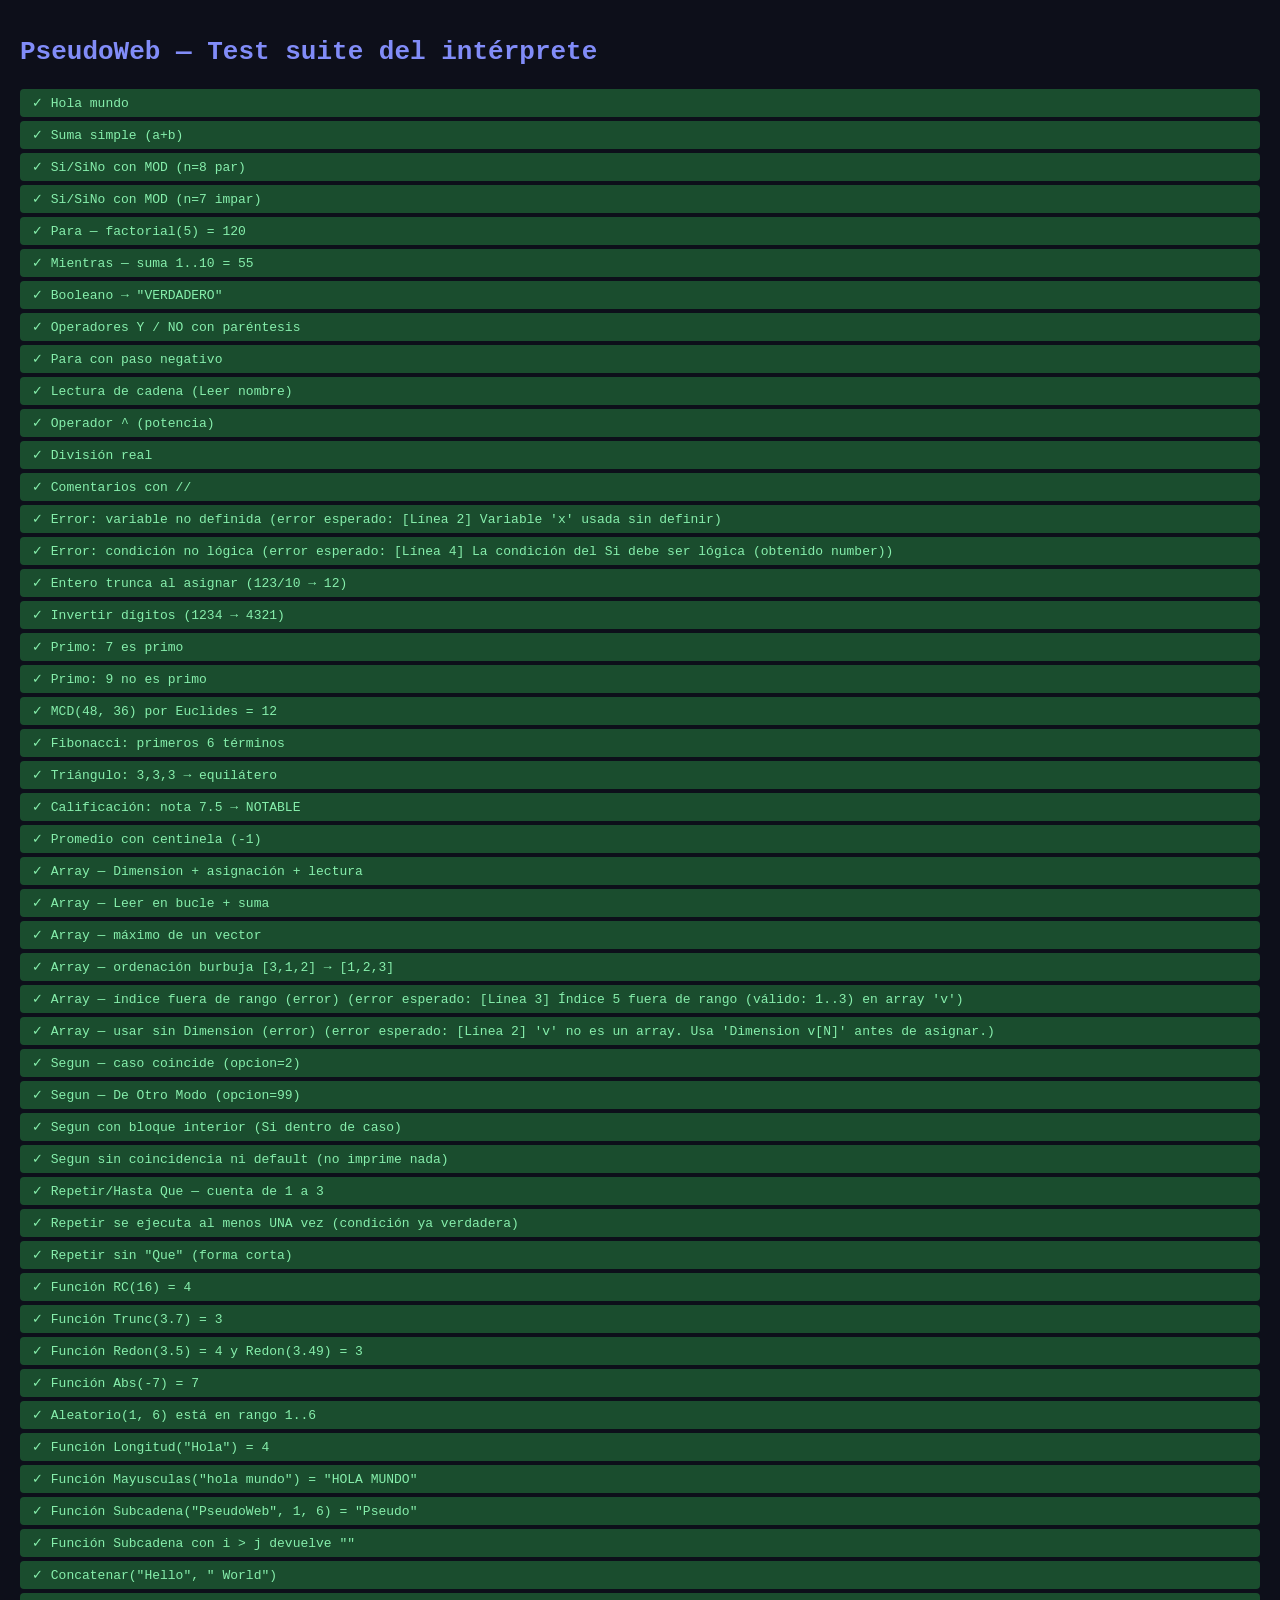
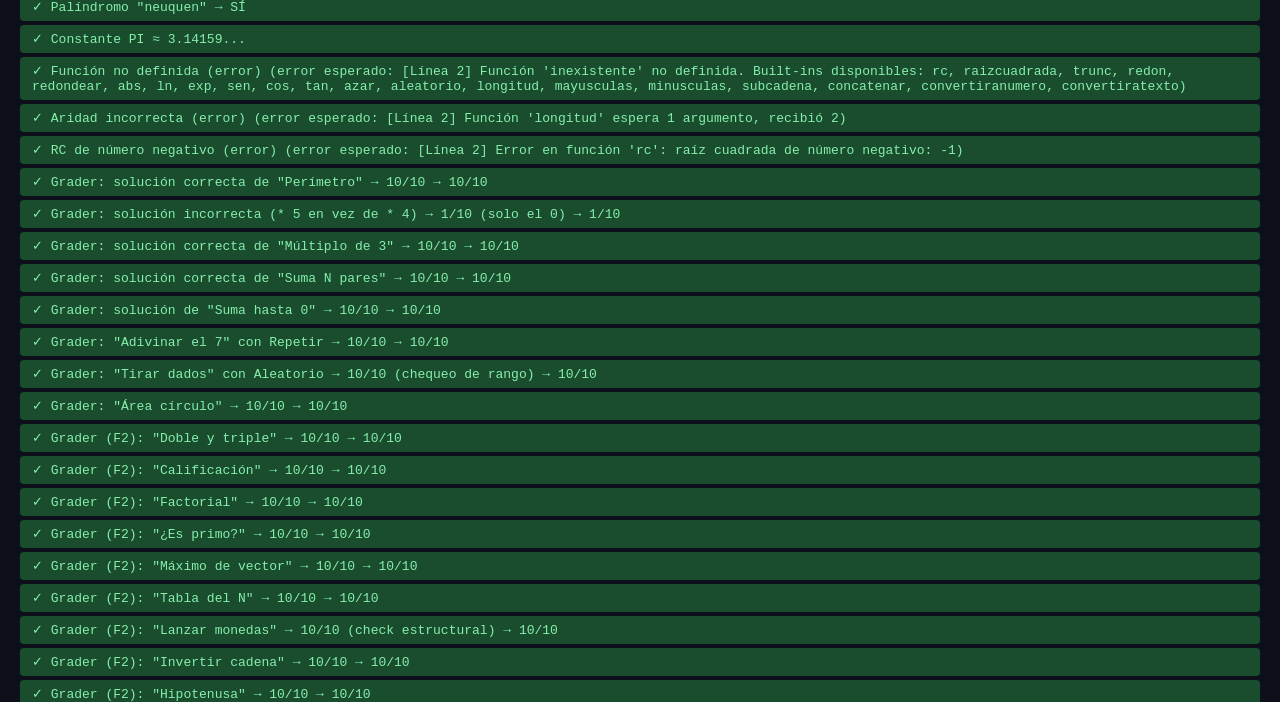
==== test.html @ dabb0f99 "Initial commit — PseudoWeb v0.6 IDE de pseudocódigo en navegador compatible con PSeInt.  Incluye: - " ====
<!DOCTYPE html>
<html lang="es">
<head>
    <meta charset="UTF-8">
    <title>PseudoWeb — Test suite</title>
    <link rel="stylesheet" href="style.css">
    <style>
        body { padding: 20px; font-family: monospace; }
        .test { padding: 6px 12px; margin: 4px 0; border-radius: 4px; }
        .pass { background: #1a4d2e; color: #86efac; }
        .fail { background: #4d1a1a; color: #f87171; }
        .summary { padding: 12px; margin-top: 16px; font-size: 16px; font-weight: bold; border-radius: 6px; }
        .summary.ok { background: #1a4d2e; color: #86efac; }
        .summary.ko { background: #4d1a1a; color: #f87171; }
        pre { background: #11131f; padding: 8px; border-radius: 4px; font-size: 11px; margin: 4px 0; }
    </style>
</head>
<body>
    <h1 style="color: var(--accent);">PseudoWeb — Test suite del intérprete</h1>
    <div id="results"></div>
    <div id="summary"></div>
    <script src="pseint.js"></script>
    <script src="exercises.js"></script>
    <script>
        const TESTS = [
            { name: 'Hola mundo',
              src: `Proceso Hola
                Escribir "Hola, mundo"
              FinProceso`,
              inputs: [], expected: ['Hola, mundo'] },

            { name: 'Suma simple (a+b)',
              src: `Proceso Sum
                Definir a, b, c Como Entero
                a <- 5
                b <- 7
                c <- a + b
                Escribir "Suma: ", c
              FinProceso`,
              inputs: [], expected: ['Suma: 12'] },

            { name: 'Si/SiNo con MOD (n=8 par)',
              src: `Proceso PI
                Definir n Como Entero
                Leer n
                Si n MOD 2 = 0 Entonces
                    Escribir n, " par"
                SiNo
                    Escribir n, " impar"
                FinSi
              FinProceso`,
              inputs: ['8'], expected: ['8 par'] },

            { name: 'Si/SiNo con MOD (n=7 impar)',
              src: `Proceso PI
                Definir n Como Entero
                Leer n
                Si n MOD 2 = 0 Entonces
                    Escribir n, " par"
                SiNo
                    Escribir n, " impar"
                FinSi
              FinProceso`,
              inputs: ['7'], expected: ['7 impar'] },

            { name: 'Para — factorial(5) = 120',
              src: `Proceso Fact
                Definir n, i, f Como Entero
                n <- 5
                f <- 1
                Para i <- 1 Hasta n Hacer
                    f <- f * i
                FinPara
                Escribir f
              FinProceso`,
              inputs: [], expected: ['120'] },

            { name: 'Mientras — suma 1..10 = 55',
              src: `Proceso S
                Definir i, s Como Entero
                i <- 1
                s <- 0
                Mientras i <= 10 Hacer
                    s <- s + i
                    i <- i + 1
                FinMientras
                Escribir s
              FinProceso`,
              inputs: [], expected: ['55'] },

            { name: 'Booleano → "VERDADERO"',
              src: `Proceso C
                Definir x Como Logico
                x <- Verdadero
                Escribir "valor=", x
              FinProceso`,
              inputs: [], expected: ['valor=VERDADERO'] },

            { name: 'Operadores Y / NO con paréntesis',
              src: `Proceso L
                Definir a, b Como Entero
                a <- 5
                b <- 10
                Si a > 0 Y b > 0 Entonces
                    Escribir "ambos positivos"
                FinSi
                Si NO (a > b) Entonces
                    Escribir "a no mayor que b"
                FinSi
              FinProceso`,
              inputs: [], expected: ['ambos positivos', 'a no mayor que b'] },

            { name: 'Para con paso negativo',
              src: `Proceso P
                Definir i Como Entero
                Para i <- 5 Hasta 1 Con Paso -1 Hacer
                    Escribir i
                FinPara
              FinProceso`,
              inputs: [], expected: ['5','4','3','2','1'] },

            { name: 'Lectura de cadena (Leer nombre)',
              src: `Proceso Hola
                Definir nombre Como Cadena
                Leer nombre
                Escribir "Hola ", nombre
              FinProceso`,
              inputs: ['Pedro'], expected: ['Hola Pedro'] },

            { name: 'Operador ^ (potencia)',
              src: `Proceso Pot
                Definir x Como Real
                x <- 2 ^ 10
                Escribir x
              FinProceso`,
              inputs: [], expected: ['1024'] },

            { name: 'División real',
              src: `Proceso Div
                Definir x Como Real
                x <- 7 / 2
                Escribir x
              FinProceso`,
              inputs: [], expected: ['3.5'] },

            { name: 'Comentarios con //',
              src: `Proceso C
                // esto es un comentario
                Escribir "ok" // tras instrucción también
                // final
              FinProceso`,
              inputs: [], expected: ['ok'] },

            { name: 'Error: variable no definida',
              src: `Proceso E
                Escribir x
              FinProceso`,
              inputs: [], expectsError: /'x'/ },

            { name: 'Error: condición no lógica',
              src: `Proceso E
                Definir n Como Entero
                n <- 5
                Si n Entonces
                    Escribir "x"
                FinSi
              FinProceso`,
              inputs: [], expectsError: /lógica/ },

            { name: 'Entero trunca al asignar (123/10 → 12)',
              src: `Proceso T
                Definir n Como Entero
                n <- 123 / 10
                Escribir n
              FinProceso`,
              inputs: [], expected: ['12'] },

            { name: 'Invertir dígitos (1234 → 4321)',
              src: `Proceso Inv
                Definir n, inv, d Como Entero
                n <- 1234
                inv <- 0
                Mientras n > 0 Hacer
                    d <- n MOD 10
                    inv <- inv * 10 + d
                    n <- n / 10
                FinMientras
                Escribir inv
              FinProceso`,
              inputs: [], expected: ['4321'] },

            { name: 'Primo: 7 es primo',
              src: `Proceso P
                Definir n, i Como Entero
                Definir es Como Logico
                n <- 7
                es <- Verdadero
                i <- 2
                Mientras i * i <= n Y es Hacer
                    Si n MOD i = 0 Entonces
                        es <- Falso
                    FinSi
                    i <- i + 1
                FinMientras
                Si es Entonces
                    Escribir "primo"
                SiNo
                    Escribir "no primo"
                FinSi
              FinProceso`,
              inputs: [], expected: ['primo'] },

            { name: 'Primo: 9 no es primo',
              src: `Proceso P
                Definir n, i Como Entero
                Definir es Como Logico
                n <- 9
                es <- Verdadero
                i <- 2
                Mientras i * i <= n Y es Hacer
                    Si n MOD i = 0 Entonces
                        es <- Falso
                    FinSi
                    i <- i + 1
                FinMientras
                Si es Entonces
                    Escribir "primo"
                SiNo
                    Escribir "no primo"
                FinSi
              FinProceso`,
              inputs: [], expected: ['no primo'] },

            { name: 'MCD(48, 36) por Euclides = 12',
              src: `Proceso M
                Definir a, b, r Como Entero
                a <- 48
                b <- 36
                Mientras b <> 0 Hacer
                    r <- a MOD b
                    a <- b
                    b <- r
                FinMientras
                Escribir a
              FinProceso`,
              inputs: [], expected: ['12'] },

            { name: 'Fibonacci: primeros 6 términos',
              src: `Proceso F
                Definir n, i, a, b, sig Como Entero
                n <- 6
                a <- 0
                b <- 1
                Para i <- 1 Hasta n Hacer
                    Escribir a
                    sig <- a + b
                    a <- b
                    b <- sig
                FinPara
              FinProceso`,
              inputs: [], expected: ['0','1','1','2','3','5'] },

            { name: 'Triángulo: 3,3,3 → equilátero',
              src: `Proceso T
                Definir a, b, c Como Real
                a <- 3
                b <- 3
                c <- 3
                Si a = b Y b = c Entonces
                    Escribir "equilatero"
                SiNo
                    Si a = b O b = c O a = c Entonces
                        Escribir "isosceles"
                    SiNo
                        Escribir "escaleno"
                    FinSi
                FinSi
              FinProceso`,
              inputs: [], expected: ['equilatero'] },

            { name: 'Calificación: nota 7.5 → NOTABLE',
              src: `Proceso C
                Definir nota Como Real
                nota <- 7.5
                Si nota < 5 Entonces
                    Escribir "INSUFICIENTE"
                SiNo
                    Si nota < 6 Entonces
                        Escribir "SUFICIENTE"
                    SiNo
                        Si nota < 7 Entonces
                            Escribir "BIEN"
                        SiNo
                            Si nota < 9 Entonces
                                Escribir "NOTABLE"
                            SiNo
                                Escribir "SOBRESALIENTE"
                            FinSi
                        FinSi
                    FinSi
                FinSi
              FinProceso`,
              inputs: [], expected: ['NOTABLE'] },

            { name: 'Promedio con centinela (-1)',
              src: `Proceso P
                Definir n, suma, prom Como Real
                Definir cont Como Entero
                suma <- 0
                cont <- 0
                Leer n
                Mientras n <> -1 Hacer
                    suma <- suma + n
                    cont <- cont + 1
                    Leer n
                FinMientras
                prom <- suma / cont
                Escribir prom
              FinProceso`,
              inputs: ['10', '20', '30', '-1'], expected: ['20'] },

            { name: 'Array — Dimension + asignación + lectura',
              src: `Proceso A
                Dimension v[5]
                v[1] <- 10
                v[2] <- 20
                v[3] <- 30
                Escribir v[1] + v[2] + v[3]
              FinProceso`,
              inputs: [], expected: ['60'] },

            { name: 'Array — Leer en bucle + suma',
              src: `Proceso A
                Definir i, suma Como Entero
                Dimension v[3]
                Para i <- 1 Hasta 3 Hacer
                    Leer v[i]
                FinPara
                suma <- 0
                Para i <- 1 Hasta 3 Hacer
                    suma <- suma + v[i]
                FinPara
                Escribir suma
              FinProceso`,
              inputs: ['5', '10', '15'], expected: ['30'] },

            { name: 'Array — máximo de un vector',
              src: `Proceso M
                Definir i, max Como Entero
                Dimension v[4]
                v[1] <- 3
                v[2] <- 9
                v[3] <- 1
                v[4] <- 7
                max <- v[1]
                Para i <- 2 Hasta 4 Hacer
                    Si v[i] > max Entonces
                        max <- v[i]
                    FinSi
                FinPara
                Escribir max
              FinProceso`,
              inputs: [], expected: ['9'] },

            { name: 'Array — ordenación burbuja [3,1,2] → [1,2,3]',
              src: `Proceso B
                Definir i, j, temp, n Como Entero
                Dimension v[3]
                v[1] <- 3
                v[2] <- 1
                v[3] <- 2
                n <- 3
                Para i <- 1 Hasta n - 1 Hacer
                    Para j <- 1 Hasta n - i Hacer
                        Si v[j] > v[j + 1] Entonces
                            temp <- v[j]
                            v[j] <- v[j + 1]
                            v[j + 1] <- temp
                        FinSi
                    FinPara
                FinPara
                Escribir v[1], ",", v[2], ",", v[3]
              FinProceso`,
              inputs: [], expected: ['1,2,3'] },

            { name: 'Array — índice fuera de rango (error)',
              src: `Proceso E
                Dimension v[3]
                v[5] <- 10
              FinProceso`,
              inputs: [], expectsError: /fuera de rango/ },

            { name: 'Array — usar sin Dimension (error)',
              src: `Proceso E
                v[1] <- 10
              FinProceso`,
              inputs: [], expectsError: /no es un array/ },

            { name: 'Segun — caso coincide (opcion=2)',
              src: `Proceso S
                Definir opcion Como Entero
                opcion <- 2
                Segun opcion Hacer
                    1:
                        Escribir "uno"
                    2:
                        Escribir "dos"
                    3:
                        Escribir "tres"
                    De Otro Modo:
                        Escribir "otro"
                FinSegun
              FinProceso`,
              inputs: [], expected: ['dos'] },

            { name: 'Segun — De Otro Modo (opcion=99)',
              src: `Proceso S
                Definir x Como Entero
                x <- 99
                Segun x Hacer
                    1:
                        Escribir "uno"
                    2:
                        Escribir "dos"
                    De Otro Modo:
                        Escribir "ninguno"
                FinSegun
              FinProceso`,
              inputs: [], expected: ['ninguno'] },

            { name: 'Segun con bloque interior (Si dentro de caso)',
              src: `Proceso S
                Definir opcion, a, b Como Entero
                Definir r Como Real
                opcion <- 4
                a <- 10
                b <- 0
                Segun opcion Hacer
                    1: Escribir a + b
                    4:
                        Si b <> 0 Entonces
                            r <- a / b
                            Escribir r
                        SiNo
                            Escribir "div0"
                        FinSi
                FinSegun
              FinProceso`,
              inputs: [], expected: ['div0'] },

            { name: 'Segun sin coincidencia ni default (no imprime nada)',
              src: `Proceso S
                Definir x Como Entero
                x <- 5
                Escribir "antes"
                Segun x Hacer
                    1: Escribir "uno"
                    2: Escribir "dos"
                FinSegun
                Escribir "despues"
              FinProceso`,
              inputs: [], expected: ['antes', 'despues'] },

            { name: 'Repetir/Hasta Que — cuenta de 1 a 3',
              src: `Proceso R
                Definir i Como Entero
                i <- 1
                Repetir
                    Escribir i
                    i <- i + 1
                Hasta Que i > 3
              FinProceso`,
              inputs: [], expected: ['1', '2', '3'] },

            { name: 'Repetir se ejecuta al menos UNA vez (condición ya verdadera)',
              src: `Proceso R
                Definir x Como Entero
                x <- 10
                Repetir
                    Escribir "una vez"
                    x <- x + 1
                Hasta Que x > 5
              FinProceso`,
              inputs: [], expected: ['una vez'] },

            { name: 'Repetir sin "Que" (forma corta)',
              src: `Proceso R
                Definir i Como Entero
                i <- 1
                Repetir
                    Escribir i
                    i <- i + 1
                Hasta i > 2
              FinProceso`,
              inputs: [], expected: ['1', '2'] },

            { name: 'Función RC(16) = 4',
              src: `Proceso F
                Escribir RC(16)
              FinProceso`,
              inputs: [], expected: ['4'] },

            { name: 'Función Trunc(3.7) = 3',
              src: `Proceso F
                Escribir Trunc(3.7)
              FinProceso`,
              inputs: [], expected: ['3'] },

            { name: 'Función Redon(3.5) = 4 y Redon(3.49) = 3',
              src: `Proceso F
                Escribir Redon(3.5), "/", Redon(3.49)
              FinProceso`,
              inputs: [], expected: ['4/3'] },

            { name: 'Función Abs(-7) = 7',
              src: `Proceso F
                Escribir Abs(-7), " ", Abs(7)
              FinProceso`,
              inputs: [], expected: ['7 7'] },

            { name: 'Aleatorio(1, 6) está en rango 1..6',
              src: `Proceso F
                Definir x, i Como Entero
                Definir ok Como Logico
                ok <- Verdadero
                Para i <- 1 Hasta 100 Hacer
                    x <- Aleatorio(1, 6)
                    Si x < 1 O x > 6 Entonces
                        ok <- Falso
                    FinSi
                FinPara
                Si ok Entonces
                    Escribir "ok"
                SiNo
                    Escribir "fuera"
                FinSi
              FinProceso`,
              inputs: [], expected: ['ok'] },

            { name: 'Función Longitud("Hola") = 4',
              src: `Proceso F
                Escribir Longitud("Hola")
              FinProceso`,
              inputs: [], expected: ['4'] },

            { name: 'Función Mayusculas("hola mundo") = "HOLA MUNDO"',
              src: `Proceso F
                Escribir Mayusculas("hola mundo")
              FinProceso`,
              inputs: [], expected: ['HOLA MUNDO'] },

            { name: 'Función Subcadena("PseudoWeb", 1, 6) = "Pseudo"',
              src: `Proceso F
                Escribir Subcadena("PseudoWeb", 1, 6)
              FinProceso`,
              inputs: [], expected: ['Pseudo'] },

            { name: 'Función Subcadena con i > j devuelve ""',
              src: `Proceso F
                Escribir "[", Subcadena("abc", 3, 1), "]"
              FinProceso`,
              inputs: [], expected: ['[]'] },

            { name: 'Concatenar("Hello", " World")',
              src: `Proceso F
                Escribir Concatenar("Hello", " World")
              FinProceso`,
              inputs: [], expected: ['Hello World'] },

            { name: 'Palíndromo "neuquen" → SÍ',
              src: `Proceso P
                Definir s Como Cadena
                Definir i, n Como Entero
                Definir esP Como Logico
                s <- "neuquen"
                n <- Longitud(s)
                esP <- Verdadero
                Para i <- 1 Hasta n / 2 Hacer
                    Si Subcadena(s, i, i) <> Subcadena(s, n - i + 1, n - i + 1) Entonces
                        esP <- Falso
                    FinSi
                FinPara
                Si esP Entonces
                    Escribir "si"
                SiNo
                    Escribir "no"
                FinSi
              FinProceso`,
              inputs: [], expected: ['si'] },

            { name: 'Constante PI ≈ 3.14159...',
              src: `Proceso F
                Definir x Como Real
                x <- Redon(PI * 100)
                Escribir x
              FinProceso`,
              inputs: [], expected: ['314'] },

            { name: 'Función no definida (error)',
              src: `Proceso F
                Escribir Inexistente(5)
              FinProceso`,
              inputs: [], expectsError: /no definida/ },

            { name: 'Aridad incorrecta (error)',
              src: `Proceso F
                Escribir Longitud("a", "b")
              FinProceso`,
              inputs: [], expectsError: /argumento/ },

            { name: 'RC de número negativo (error)',
              src: `Proceso F
                Escribir RC(-1)
              FinProceso`,
              inputs: [], expectsError: /negativo/ },

            // ── Tests del grader de ejercicios ──────────────────────────────
            { name: 'Grader: solución correcta de "Perímetro" → 10/10',
              isGraderTest: true,
              exerciseId: 'perimetro_cuadrado',
              src: `Proceso Perimetro
                Definir lado, p Como Real
                Leer lado
                p <- 4 * lado
                Escribir "Perímetro: ", p
              FinProceso`,
              expectedScore: 10 },

            { name: 'Grader: solución incorrecta (* 5 en vez de * 4) → 1/10 (solo el 0)',
              isGraderTest: true,
              exerciseId: 'perimetro_cuadrado',
              src: `Proceso Perimetro
                Definir lado, p Como Real
                Leer lado
                p <- 5 * lado
                Escribir "Perímetro: ", p
              FinProceso`,
              expectedScore: 1 },

            { name: 'Grader: solución correcta de "Múltiplo de 3" → 10/10',
              isGraderTest: true,
              exerciseId: 'multiplo_3',
              src: `Proceso M
                Definir n Como Entero
                Leer n
                Si n MOD 3 = 0 Entonces
                    Escribir "SI"
                SiNo
                    Escribir "NO"
                FinSi
              FinProceso`,
              expectedScore: 10 },

            { name: 'Grader: solución correcta de "Suma N pares" → 10/10',
              isGraderTest: true,
              exerciseId: 'suma_n_pares',
              src: `Proceso S
                Definir n, i, suma Como Entero
                Leer n
                suma <- 0
                Para i <- 1 Hasta n Hacer
                    suma <- suma + 2 * i
                FinPara
                Escribir "Suma: ", suma
              FinProceso`,
              expectedScore: 10 },

            { name: 'Grader: solución de "Suma hasta 0" → 10/10',
              isGraderTest: true,
              exerciseId: 'sumar_hasta_cero',
              src: `Proceso S
                Definir n, suma Como Real
                suma <- 0
                Leer n
                Mientras n <> 0 Hacer
                    suma <- suma + n
                    Leer n
                FinMientras
                Escribir "Suma: ", suma
              FinProceso`,
              expectedScore: 10 },

            { name: 'Grader: "Adivinar el 7" con Repetir → 10/10',
              isGraderTest: true,
              exerciseId: 'adivinar_7',
              src: `Proceso A
                Definir intento, intentos Como Entero
                intentos <- 0
                Repetir
                    Leer intento
                    intentos <- intentos + 1
                Hasta Que intento = 7
                Escribir "Intentos: ", intentos
              FinProceso`,
              expectedScore: 10 },

            { name: 'Grader: "Tirar dados" con Aleatorio → 10/10 (chequeo de rango)',
              isGraderTest: true,
              exerciseId: 'tirar_dados',
              src: `Proceso T
                Definir n, i, suma Como Entero
                Leer n
                suma <- 0
                Para i <- 1 Hasta n Hacer
                    suma <- suma + Aleatorio(1, 6)
                FinPara
                Escribir "Suma: ", suma
              FinProceso`,
              expectedScore: 10 },

            { name: 'Grader: "Área círculo" → 10/10',
              isGraderTest: true,
              exerciseId: 'area_circulo',
              src: `Proceso A
                Definir r Como Real
                Definir a Como Entero
                Leer r
                a <- Redon(PI * r ^ 2)
                Escribir "Area: ", a
              FinProceso`,
              expectedScore: 10 },

            // ── Fase 2 — un test por nuevo grupo de ejercicios ─────────────
            { name: 'Grader (F2): "Doble y triple" → 10/10',
              isGraderTest: true,
              exerciseId: 'doble_triple',
              src: `Proceso D
                Definir n Como Real
                Leer n
                Escribir "Doble: ", 2*n, ", Triple: ", 3*n
              FinProceso`,
              expectedScore: 10 },

            { name: 'Grader (F2): "Calificación" → 10/10',
              isGraderTest: true,
              exerciseId: 'calificacion',
              src: `Proceso C
                Definir nota Como Real
                Leer nota
                Si nota < 0 O nota > 10 Entonces
                    Escribir "FUERA DE RANGO"
                SiNo
                    Si nota < 5 Entonces
                        Escribir "INSUFICIENTE"
                    SiNo
                        Si nota < 6 Entonces
                            Escribir "SUFICIENTE"
                        SiNo
                            Si nota < 7 Entonces
                                Escribir "BIEN"
                            SiNo
                                Si nota < 9 Entonces
                                    Escribir "NOTABLE"
                                SiNo
                                    Escribir "SOBRESALIENTE"
                                FinSi
                            FinSi
                        FinSi
                    FinSi
                FinSi
              FinProceso`,
              expectedScore: 10 },

            { name: 'Grader (F2): "Factorial" → 10/10',
              isGraderTest: true,
              exerciseId: 'factorial',
              src: `Proceso F
                Definir n, i, f Como Entero
                Leer n
                f <- 1
                Para i <- 1 Hasta n Hacer
                    f <- f * i
                FinPara
                Escribir n, "! = ", f
              FinProceso`,
              expectedScore: 10 },

            { name: 'Grader (F2): "¿Es primo?" → 10/10',
              isGraderTest: true,
              exerciseId: 'es_primo',
              src: `Proceso P
                Definir n, i Como Entero
                Definir esp Como Logico
                Leer n
                esp <- Verdadero
                Para i <- 2 Hasta n - 1 Hacer
                    Si n MOD i = 0 Entonces
                        esp <- Falso
                    FinSi
                FinPara
                Si esp Entonces
                    Escribir "PRIMO"
                SiNo
                    Escribir "NO PRIMO"
                FinSi
              FinProceso`,
              expectedScore: 10 },

            { name: 'Grader (F2): "Máximo de vector" → 10/10',
              isGraderTest: true,
              exerciseId: 'max_vector',
              src: `Proceso M
                Definir n, i, max Como Entero
                Dimension v[100]
                Leer n
                Para i <- 1 Hasta n Hacer
                    Leer v[i]
                FinPara
                max <- v[1]
                Para i <- 2 Hasta n Hacer
                    Si v[i] > max Entonces
                        max <- v[i]
                    FinSi
                FinPara
                Escribir "Maximo: ", max
              FinProceso`,
              expectedScore: 10 },

            { name: 'Grader (F2): "Tabla del N" → 10/10',
              isGraderTest: true,
              exerciseId: 'tabla_n',
              src: `Proceso T
                Definir n, i Como Entero
                Leer n
                Para i <- 1 Hasta 10 Hacer
                    Escribir n, " x ", i, " = ", n * i
                FinPara
              FinProceso`,
              expectedScore: 10 },

            { name: 'Grader (F2): "Lanzar monedas" → 10/10 (check estructural)',
              isGraderTest: true,
              exerciseId: 'lanzar_monedas',
              src: `Proceso L
                Definir n, i, r, caras, cruces Como Entero
                Leer n
                caras <- 0
                cruces <- 0
                Para i <- 1 Hasta n Hacer
                    r <- Aleatorio(0, 1)
                    Si r = 0 Entonces
                        caras <- caras + 1
                    SiNo
                        cruces <- cruces + 1
                    FinSi
                FinPara
                Escribir "Caras: ", caras, ", Cruces: ", cruces
              FinProceso`,
              expectedScore: 10 },

            { name: 'Grader (F2): "Invertir cadena" → 10/10',
              isGraderTest: true,
              exerciseId: 'invertir_cadena',
              src: `Proceso I
                Definir palabra, inv Como Cadena
                Definir i, n Como Entero
                Leer palabra
                n <- Longitud(palabra)
                inv <- ""
                Para i <- n Hasta 1 Con Paso -1 Hacer
                    inv <- Concatenar(inv, Subcadena(palabra, i, i))
                FinPara
                Escribir "Invertida: ", inv
              FinProceso`,
              expectedScore: 10 },

            { name: 'Grader (F2): "Hipotenusa" → 10/10',
              isGraderTest: true,
              exerciseId: 'hipotenusa',
              src: `Proceso H
                Definir a, b Como Real
                Definir h Como Entero
                Leer a
                Leer b
                h <- Redon(RC(a ^ 2 + b ^ 2))
                Escribir "Hipotenusa: ", h
              FinProceso`,
              expectedScore: 10 },
        ];

        function mockIO(inputs) {
            let idx = 0;
            const outputs = [];
            return {
                output: t => outputs.push(t),
                input:  () => Promise.resolve(inputs[idx++] ?? ''),
                outputs
            };
        }

        (async () => {
            const resultsEl = document.getElementById('results');
            let pass = 0, fail = 0;

            for (const t of TESTS) {
                const div = document.createElement('div');
                div.className = 'test';

                // ── Tests del grader (corrección de ejercicios) ──────────
                if (t.isGraderTest) {
                    try {
                        const ex = PseudoExercises.EXERCISES.find(e => e.id === t.exerciseId);
                        if (!ex) throw new Error(`ejercicio '${t.exerciseId}' no encontrado`);
                        const result = await PseudoExercises.gradeExercise(ex, t.src);
                        if (result.score === t.expectedScore) {
                            div.className += ' pass';
                            div.textContent = `✓ ${t.name}  → ${result.score}/${result.total}`;
                            pass++;
                        } else {
                            div.className += ' fail';
                            const failedCases = result.results.filter(r => !r.passed).map(r => `#${r.idx}`).join(', ');
                            div.innerHTML = `✗ ${t.name}<pre>esperado: ${t.expectedScore}/${result.total}\nobtenido: ${result.score}/${result.total}\nfallos en: ${failedCases || '(ninguno)'}</pre>`;
                            fail++;
                        }
                    } catch (e) {
                        div.className += ' fail';
                        div.innerHTML = `✗ ${t.name}<pre>${e.message}</pre>`;
                        fail++;
                    }
                    resultsEl.appendChild(div);
                    continue;
                }

                // ── Tests del intérprete ──────────────────────────────────
                const io = mockIO(t.inputs);
                try {
                    await runPseudo(t.src, io);
                    if (t.expectsError) {
                        div.className += ' fail';
                        div.textContent = `✗ ${t.name} — debería haber dado error`;
                        fail++;
                    } else {
                        const ok = JSON.stringify(io.outputs) === JSON.stringify(t.expected);
                        if (ok) {
                            div.className += ' pass';
                            div.textContent = `✓ ${t.name}`;
                            pass++;
                        } else {
                            div.className += ' fail';
                            div.innerHTML = `✗ ${t.name}<pre>esperado: ${JSON.stringify(t.expected)}\nobtenido: ${JSON.stringify(io.outputs)}</pre>`;
                            fail++;
                        }
                    }
                } catch (e) {
                    if (t.expectsError && t.expectsError.test(e.message)) {
                        div.className += ' pass';
                        div.textContent = `✓ ${t.name} (error esperado: ${e.message})`;
                        pass++;
                    } else {
                        div.className += ' fail';
                        div.innerHTML = `✗ ${t.name}<pre>${e.message}</pre>`;
                        fail++;
                    }
                }
                resultsEl.appendChild(div);
            }

            const sum = document.getElementById('summary');
            sum.className = 'summary ' + (fail === 0 ? 'ok' : 'ko');
            sum.textContent = `${pass} OK · ${fail} fallos · ${TESTS.length} total`;
        })();
    </script>
</body>
</html>
---- style.css ----
/* PseudoWeb — MVP v0.1
   Paleta dark indigo/ámbar. Sin dependencias externas. */

:root {
    --bg:        #0d0f1a;
    --surface:   #1a1d2e;
    --surface-2: #252840;
    --border:    #303353;
    --text:      #e2e8f0;
    --muted:     #94a3b8;
    --accent:    #818cf8;   /* indigo */
    --accent-2:  #fbbf24;   /* ámbar */
    --ok:        #86efac;
    --err:       #f87171;
    --info:      #60a5fa;
}

* { box-sizing: border-box; }

html, body {
    margin: 0;
    padding: 0;
    height: 100%;
    background: var(--bg);
    color: var(--text);
    font-family: -apple-system, BlinkMacSystemFont, "Segoe UI", Roboto, Helvetica, Arial, sans-serif;
}

body {
    display: flex;
    flex-direction: column;
    height: 100vh;
}

/* ── Header ────────────────────────────────────────────────────────────── */
header {
    background: var(--surface);
    border-bottom: 1px solid var(--border);
    padding: 12px 20px;
    display: flex;
    align-items: center;
    justify-content: space-between;
    gap: 16px;
    flex-shrink: 0;
}

header h1 {
    margin: 0;
    font-size: 18px;
    font-weight: 600;
    color: var(--accent);
    letter-spacing: 0.5px;
}

header .subtitle {
    font-size: 12px;
    color: var(--muted);
    font-weight: 400;
    margin-left: 8px;
}

.actions {
    display: flex;
    gap: 8px;
    align-items: center;
}

button, select {
    background: var(--surface-2);
    color: var(--text);
    border: 1px solid var(--border);
    border-radius: 6px;
    padding: 8px 14px;
    font-size: 13px;
    font-family: inherit;
    cursor: pointer;
    transition: all 0.15s ease;
}

button:hover {
    background: var(--border);
    border-color: var(--accent);
}

button.primary {
    background: var(--accent);
    color: var(--bg);
    border-color: var(--accent);
    font-weight: 600;
}

button.primary:hover {
    background: var(--accent-2);
    border-color: var(--accent-2);
    color: var(--bg);
}

button:disabled {
    opacity: 0.5;
    cursor: not-allowed;
}

select { padding: 7px 10px; }

/* ── Main layout: dos columnas ─────────────────────────────────────────── */
main {
    flex: 1;
    display: grid;
    grid-template-columns: 1fr 1fr;
    gap: 0;
    overflow: hidden;
}

@media (max-width: 768px) {
    main { grid-template-columns: 1fr; grid-template-rows: 1fr 1fr; }
}

.pane {
    display: flex;
    flex-direction: column;
    overflow: hidden;
    border-right: 1px solid var(--border);
}

.pane:last-child { border-right: none; }

.pane-header {
    background: var(--surface);
    border-bottom: 1px solid var(--border);
    padding: 8px 16px;
    font-size: 12px;
    text-transform: uppercase;
    letter-spacing: 1px;
    color: var(--muted);
    font-weight: 600;
}

/* ── Editor ────────────────────────────────────────────────────────────── */
#editor {
    flex: 1;
    width: 100%;
    background: var(--bg);
    color: var(--text);
    border: none;
    outline: none;
    padding: 16px;
    font-family: "JetBrains Mono", "Fira Code", Consolas, Monaco, monospace;
    font-size: 14px;
    line-height: 1.6;
    resize: none;
    tab-size: 4;
}

#editor:focus { background: #11131f; }

/* ── Output ────────────────────────────────────────────────────────────── */
.output-wrap {
    flex: 1;
    display: flex;
    flex-direction: column;
    overflow: hidden;
}

#output {
    flex: 1;
    margin: 0;
    padding: 16px;
    background: var(--bg);
    color: var(--text);
    font-family: "JetBrains Mono", "Fira Code", Consolas, Monaco, monospace;
    font-size: 13px;
    line-height: 1.55;
    overflow-y: auto;
    white-space: pre-wrap;
    word-break: break-word;
}

#output .out-line   { color: var(--text); }
#output .in-line    { color: var(--accent-2); }
#output .info-line  { color: var(--info); font-style: italic; }
#output .ok-line    { color: var(--ok);  font-weight: 600; }
#output .err-line   { color: var(--err); font-weight: 600; }

/* ── Input row (aparece cuando Leer está activo) ───────────────────────── */
#inputRow {
    display: none;
    background: var(--surface);
    border-top: 1px solid var(--border);
    padding: 10px 16px;
    align-items: center;
    gap: 10px;
    flex-shrink: 0;
}

#inputRow.active { display: flex; }

#inputLabel {
    color: var(--accent-2);
    font-family: "JetBrains Mono", monospace;
    font-size: 13px;
    white-space: nowrap;
}

#inputField {
    flex: 1;
    background: var(--bg);
    color: var(--text);
    border: 1px solid var(--accent);
    border-radius: 4px;
    padding: 8px 12px;
    font-family: "JetBrains Mono", monospace;
    font-size: 13px;
    outline: none;
}

#inputField:focus { border-color: var(--accent-2); }

/* ── Footer ────────────────────────────────────────────────────────────── */
footer {
    background: var(--surface);
    border-top: 1px solid var(--border);
    padding: 6px 20px;
    font-size: 11px;
    color: var(--muted);
    text-align: center;
    flex-shrink: 0;
}

/* ── Scrollbars dark ───────────────────────────────────────────────────── */
::-webkit-scrollbar { width: 10px; height: 10px; }
::-webkit-scrollbar-track { background: var(--bg); }
::-webkit-scrollbar-thumb { background: var(--surface-2); border-radius: 5px; }
::-webkit-scrollbar-thumb:hover { background: var(--border); }

/* ── Modal de ejercicios ───────────────────────────────────────────────── */
.modal-backdrop {
    display: none;
    position: fixed;
    inset: 0;
    background: rgba(0, 0, 0, 0.72);
    z-index: 100;
    align-items: center;
    justify-content: center;
    padding: 20px;
}
.modal-backdrop.active { display: flex; }

.modal {
    background: var(--surface);
    border: 1px solid var(--border);
    border-radius: 10px;
    padding: 22px 24px;
    max-width: 720px;
    width: 100%;
    max-height: 90vh;
    overflow-y: auto;
    box-shadow: 0 20px 60px rgba(0, 0, 0, 0.55);
}

.modal h2 {
    margin: 0 0 16px;
    color: var(--accent);
    font-size: 17px;
    font-weight: 600;
    border-bottom: 1px solid var(--border);
    padding-bottom: 10px;
}
.modal h3 {
    margin: 12px 0 8px;
    color: var(--text);
    font-size: 15px;
    font-weight: 600;
}
.modal h3 .ex-group-chip {
    color: var(--muted);
    font-size: 11px;
    font-weight: 400;
    margin-left: 10px;
}
.modal .modal-actions {
    display: flex;
    gap: 10px;
    justify-content: flex-end;
    margin-top: 18px;
    padding-top: 14px;
    border-top: 1px solid var(--border);
    align-items: center;
}
.modal .modal-actions .spacer { flex: 1; }
.modal button.link-btn {
    background: transparent;
    color: var(--accent);
    border: none;
    padding: 4px 8px;
    cursor: pointer;
    font-size: 13px;
}
.modal button.link-btn:hover { text-decoration: underline; border: none; }
.modal button.primary {
    background: var(--accent);
    color: var(--bg);
    border-color: var(--accent);
    font-weight: 600;
}
.modal button.primary:hover {
    background: var(--accent-2);
    border-color: var(--accent-2);
}

/* ── Lista de ejercicios ───────────────────────────────────────────────── */
.ex-list {
    list-style: none;
    margin: 0;
    padding: 0;
}
.ex-list li {
    padding: 10px 12px;
    margin: 4px 0;
    border: 1px solid var(--border);
    border-radius: 5px;
    cursor: pointer;
    display: flex;
    align-items: center;
    gap: 10px;
    transition: all 0.12s;
}
.ex-list li:hover {
    border-color: var(--accent);
    background: var(--bg);
}
.ex-list .ex-icon { font-size: 16px; }
.ex-list .ex-titulo { color: var(--text); font-weight: 500; font-size: 13px; }
.ex-list .ex-group  { color: var(--muted); font-size: 11px; margin-left: auto; text-transform: uppercase; letter-spacing: 1px; }
.ex-list .ex-best   { color: var(--ok); font-size: 11px; font-family: "JetBrains Mono", monospace; }

/* ── Vista de detalle ──────────────────────────────────────────────────── */
.ex-enunciado {
    background: var(--bg);
    border-left: 3px solid var(--accent);
    padding: 12px 16px;
    border-radius: 4px;
    margin: 10px 0;
    color: var(--text);
    font-size: 13px;
    line-height: 1.6;
    white-space: pre-wrap;
}
.ex-pistas details {
    background: var(--bg);
    border: 1px solid var(--border);
    border-radius: 5px;
    padding: 8px 12px;
    margin: 8px 0;
}
.ex-pistas summary {
    cursor: pointer;
    color: var(--accent);
    font-weight: 600;
    font-size: 13px;
    user-select: none;
}
.ex-pistas ul { margin: 8px 0 4px; padding-left: 22px; }
.ex-pistas li { margin: 4px 0; font-size: 13px; color: var(--text); }

.ex-note {
    background: rgba(96, 165, 250, 0.08);
    border-left: 3px solid var(--info);
    padding: 9px 12px;
    border-radius: 4px;
    margin: 10px 0;
    font-size: 12px;
    color: var(--info);
    line-height: 1.45;
}

.ex-best-line {
    color: var(--muted);
    font-size: 12px;
    margin: 4px 0 8px;
}

/* ── Vista de resultado ────────────────────────────────────────────────── */
.ex-result-summary {
    text-align: center;
    padding: 18px;
    font-size: 28px;
    font-weight: 700;
    border-radius: 8px;
    margin: 8px 0 14px;
    letter-spacing: 1px;
}
.ex-result-summary .small { display: block; font-size: 12px; color: inherit; opacity: 0.8; font-weight: 400; margin-top: 4px; }
.ex-result-summary.ok      { background: rgba(134, 239, 172, 0.10); color: var(--ok); }
.ex-result-summary.partial { background: rgba(251, 191, 36, 0.10); color: var(--accent-2); }
.ex-result-summary.ko      { background: rgba(248, 113, 113, 0.10); color: var(--err); }

.ex-result-list {
    list-style: none;
    margin: 0;
    padding: 0;
    font-family: "JetBrains Mono", "Fira Code", Consolas, monospace;
    font-size: 12px;
}
.ex-result-list li {
    padding: 7px 10px;
    margin: 3px 0;
    border-radius: 4px;
    border-left: 3px solid transparent;
    line-height: 1.45;
}
.ex-result-list li.pass { background: rgba(134, 239, 172, 0.06); border-left-color: var(--ok); color: var(--text); }
.ex-result-list li.fail { background: rgba(248, 113, 113, 0.06); border-left-color: var(--err); color: var(--text); }
.ex-result-list li .badge { font-weight: 700; }
.ex-result-list li.pass .badge { color: var(--ok); }
.ex-result-list li.fail .badge { color: var(--err); }
.ex-result-list li .detail {
    color: var(--muted);
    font-size: 11px;
    margin-top: 4px;
    word-break: break-word;
}
.ex-result-list li .detail code {
    background: var(--surface-2);
    color: var(--accent-2);
    padding: 1px 4px;
    border-radius: 3px;
    font-size: 10.5px;
}

.ex-loading {
    text-align: center;
    padding: 32px 0;
    color: var(--muted);
    font-size: 13px;
}
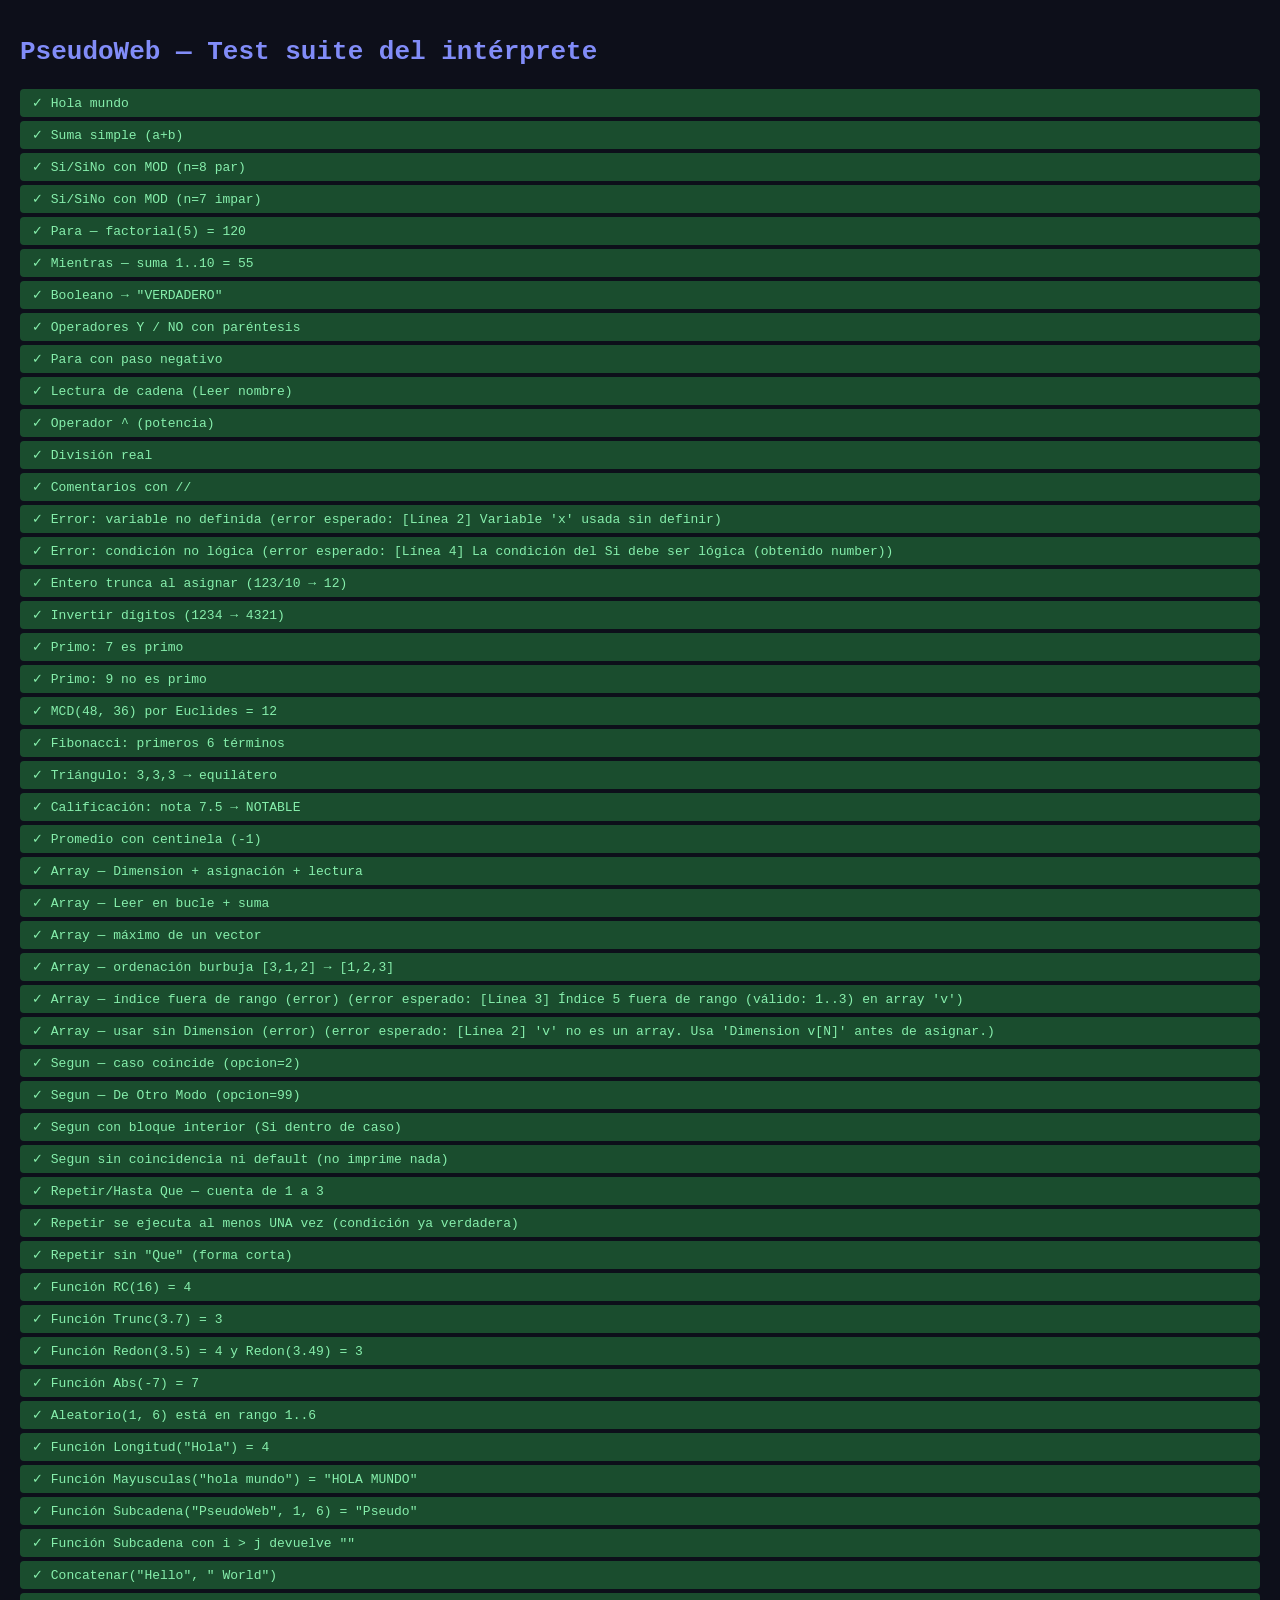
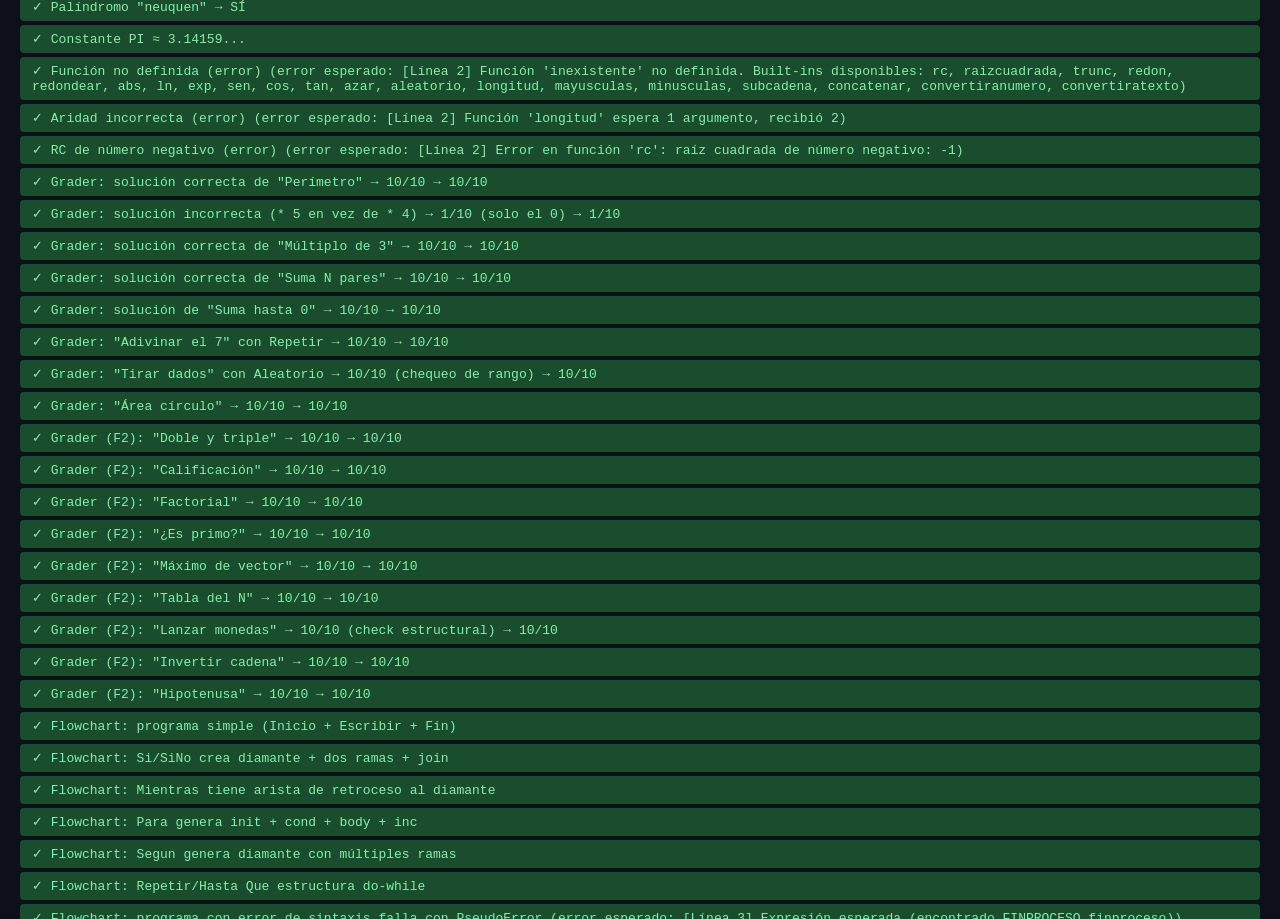
==== commit 3e1d8779: "Añade botones Manual y Diagrama de flujo - Botón "📖 Manual" abre el PDF en pestaña nueva - Botón "📊 " ====
--- a/test.html
+++ b/test.html
@@ -20,6 +20,7 @@
     <div id="results"></div>
     <div id="summary"></div>
     <script src="pseint.js"></script>
+    <script src="flowchart.js"></script>
     <script src="exercises.js"></script>
     <script>
         const TESTS = [
@@ -876,6 +877,82 @@
                 Escribir "Hipotenusa: ", h
               FinProceso`,
               expectedScore: 10 },
+
+            // ── Tests del generador de diagramas de flujo ───────────────────
+            // Comprueban patrones semánticos del Mermaid generado (no bytes literales,
+            // porque las cadenas se escapan con #quot; según la sintaxis de Mermaid).
+            { name: 'Flowchart: programa simple (Inicio + Escribir + Fin)',
+              isFlowTest: true,
+              src: `Proceso H
+                Escribir "Hola"
+              FinProceso`,
+              expectIncludes: ['flowchart TD', 'Inicio: H', 'Escribir #quot;Hola#quot;', 'Fin'] },
+
+            { name: 'Flowchart: Si/SiNo crea diamante + dos ramas + join',
+              isFlowTest: true,
+              src: `Proceso P
+                Definir n Como Entero
+                Leer n
+                Si n > 0 Entonces
+                    Escribir "pos"
+                SiNo
+                    Escribir "neg"
+                FinSi
+              FinProceso`,
+              expectIncludes: ['{"n > 0"}', '|"Sí"|', '|"No"|', '#quot;pos#quot;', '#quot;neg#quot;'] },
+
+            { name: 'Flowchart: Mientras tiene arista de retroceso al diamante',
+              isFlowTest: true,
+              src: `Proceso M
+                Definir i Como Entero
+                i <- 0
+                Mientras i < 5 Hacer
+                    i <- i + 1
+                FinMientras
+              FinProceso`,
+              expectIncludes: ['{"i < 5"}', '|"Sí"|', '|"No"|'],
+              expectBackEdge: /(asg\d+) --> (while\d+)/   // arista desde el cuerpo (asignación) al diamante
+            },
+
+            { name: 'Flowchart: Para genera init + cond + body + inc',
+              isFlowTest: true,
+              src: `Proceso F
+                Definir i Como Entero
+                Para i <- 1 Hasta 10 Hacer
+                    Escribir i
+                FinPara
+              FinProceso`,
+              expectIncludes: ['"i ← 1"', '{"i ≤ 10"}', '"i ← i + 1"', 'Escribir'] },
+
+            { name: 'Flowchart: Segun genera diamante con múltiples ramas',
+              isFlowTest: true,
+              src: `Proceso S
+                Definir x Como Entero
+                Leer x
+                Segun x Hacer
+                    1: Escribir "uno"
+                    2: Escribir "dos"
+                    De Otro Modo: Escribir "otro"
+                FinSegun
+              FinProceso`,
+              expectIncludes: ['Segun x', '|"1"|', '|"2"|', '|"otro"|'] },
+
+            { name: 'Flowchart: Repetir/Hasta Que estructura do-while',
+              isFlowTest: true,
+              src: `Proceso R
+                Definir n Como Entero
+                Repetir
+                    Leer n
+                Hasta Que n = 0
+              FinProceso`,
+              expectIncludes: ['{"n = 0"}', 'Leer n', '|"Sí"|', '|"No"|'] },
+
+            { name: 'Flowchart: programa con error de sintaxis falla con PseudoError',
+              isFlowTest: true,
+              src: `Proceso X
+                Escribir 5 +
+              FinProceso`,
+              expectsError: /Expresión esperada|Se esperaba/ },
         ];
 
         function mockIO(inputs) {
@@ -895,6 +972,45 @@
             for (const t of TESTS) {
                 const div = document.createElement('div');
                 div.className = 'test';
+
+                // ── Tests del generador de diagramas ─────────────────────
+                if (t.isFlowTest) {
+                    try {
+                        const code = generateFlowchart(t.src);
+                        if (t.expectsError) {
+                            div.className += ' fail';
+                            div.textContent = `✗ ${t.name} — debería haber dado error`;
+                            fail++;
+                        } else {
+                            const missing = (t.expectIncludes || []).filter(s => !code.includes(s));
+                            const backOk = !t.expectBackEdge || t.expectBackEdge.test(code);
+                            if (missing.length === 0 && backOk) {
+                                div.className += ' pass';
+                                div.textContent = `✓ ${t.name}`;
+                                pass++;
+                            } else {
+                                div.className += ' fail';
+                                const reasons = [];
+                                if (missing.length) reasons.push(`faltan: ${JSON.stringify(missing)}`);
+                                if (!backOk) reasons.push(`sin arista de retroceso (regex ${t.expectBackEdge})`);
+                                div.innerHTML = `✗ ${t.name}<pre>${reasons.join('\n')}\n\n---\n${code}</pre>`;
+                                fail++;
+                            }
+                        }
+                    } catch (e) {
+                        if (t.expectsError && t.expectsError.test(e.message)) {
+                            div.className += ' pass';
+                            div.textContent = `✓ ${t.name} (error esperado: ${e.message})`;
+                            pass++;
+                        } else {
+                            div.className += ' fail';
+                            div.innerHTML = `✗ ${t.name}<pre>${e.message}</pre>`;
+                            fail++;
+                        }
+                    }
+                    resultsEl.appendChild(div);
+                    continue;
+                }
 
                 // ── Tests del grader (corrección de ejercicios) ──────────
                 if (t.isGraderTest) {
--- a/style.css
+++ b/style.css
@@ -433,3 +433,39 @@
     color: var(--muted);
     font-size: 13px;
 }
+
+/* ── Modal grande (diagrama de flujo) ──────────────────────────────────── */
+.modal.modal-large {
+    max-width: 1200px;
+}
+
+.flow-msg {
+    background: rgba(248, 113, 113, 0.10);
+    border-left: 3px solid var(--err);
+    padding: 10px 14px;
+    border-radius: 4px;
+    color: var(--err);
+    font-size: 12px;
+    line-height: 1.5;
+    margin: 8px 0;
+    white-space: pre-wrap;
+}
+.flow-msg.info {
+    background: rgba(96, 165, 250, 0.08);
+    border-left-color: var(--info);
+    color: var(--info);
+}
+
+.flow-container {
+    background: var(--bg);
+    border: 1px solid var(--border);
+    border-radius: 6px;
+    padding: 14px;
+    min-height: 360px;
+    max-height: 70vh;
+    overflow: auto;
+    text-align: center;
+    margin: 8px 0;
+}
+.flow-container .ex-loading { padding: 60px 0; }
+.flow-container svg { max-width: none; }   /* permite scroll horizontal */
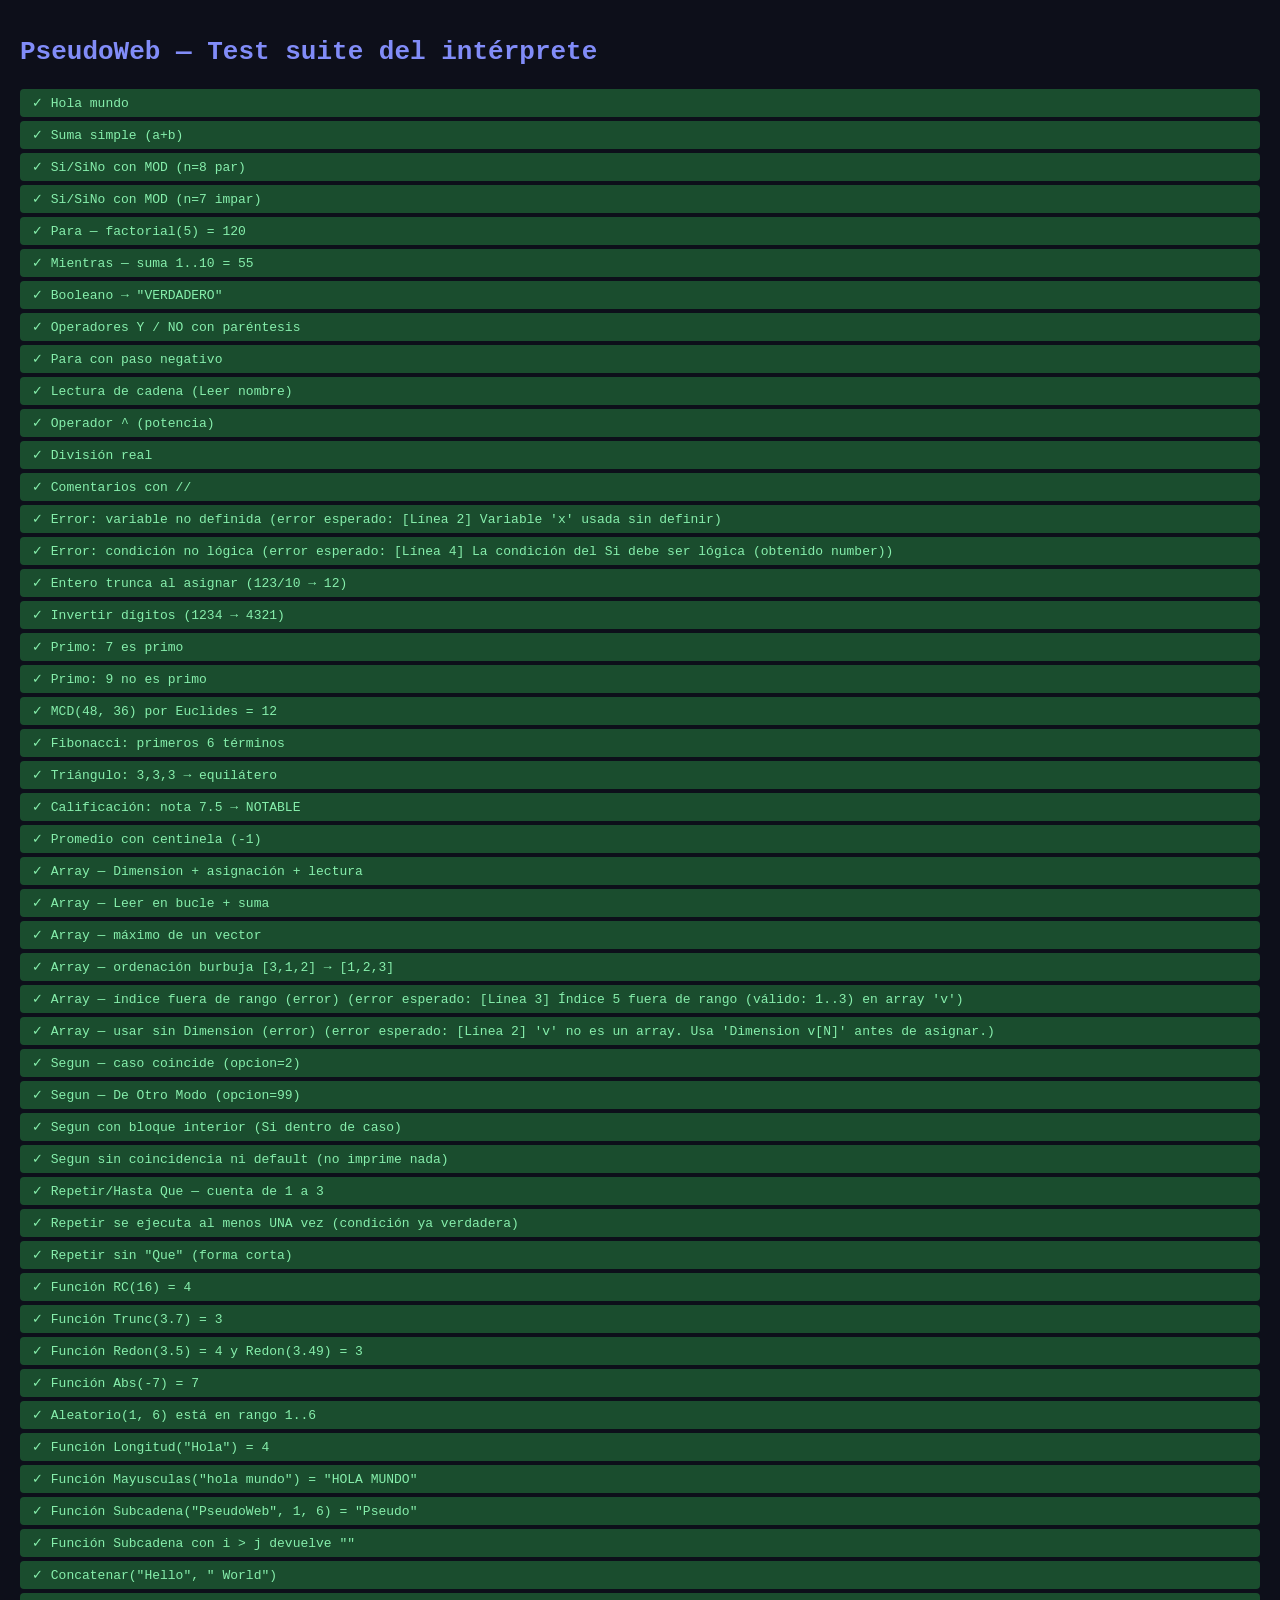
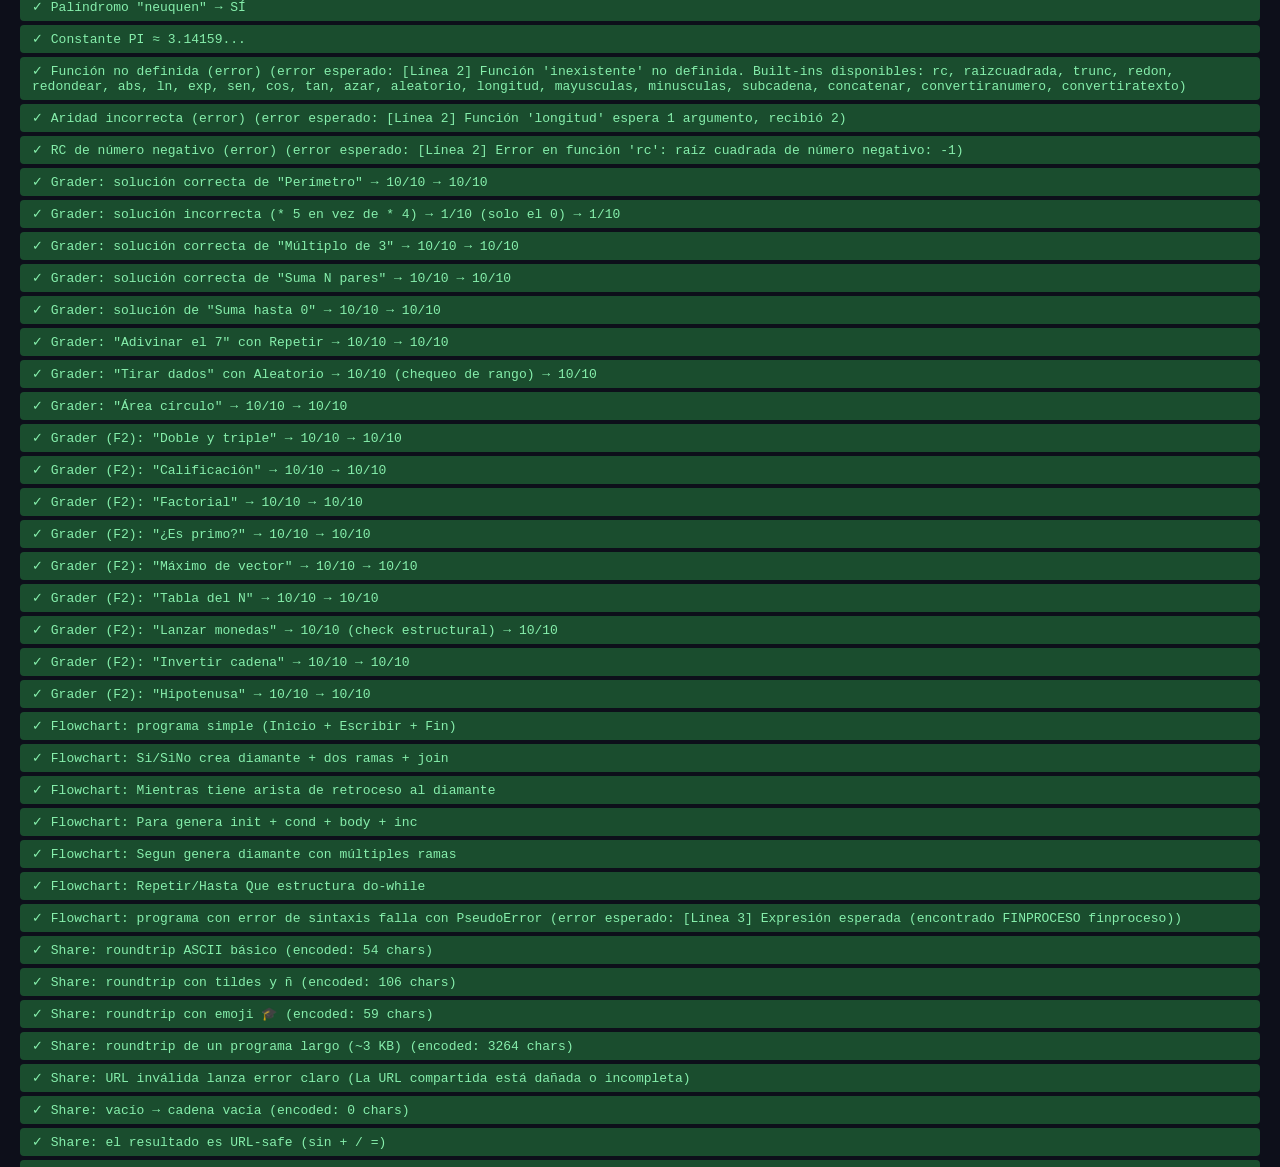
==== commit 84759dc6: "Añade compartir programa por URL - Botón "🔗 Compartir" en el header. Modal con la URL completa   (#c" ====
--- a/test.html
+++ b/test.html
@@ -21,6 +21,7 @@
     <div id="summary"></div>
     <script src="pseint.js"></script>
     <script src="flowchart.js"></script>
+    <script src="share.js"></script>
     <script src="exercises.js"></script>
     <script>
         const TESTS = [
@@ -953,6 +954,42 @@
                 Escribir 5 +
               FinProceso`,
               expectsError: /Expresión esperada|Se esperaba/ },
+
+            // ── Tests de compartir por URL (encode/decode) ───────────────────
+            { name: 'Share: roundtrip ASCII básico',
+              isShareTest: true,
+              text: 'Proceso T\n    Escribir "hola"\nFinProceso' },
+
+            { name: 'Share: roundtrip con tildes y ñ',
+              isShareTest: true,
+              text: 'Proceso T\n    // áéíóú ñÑ ¿¡\n    Escribir "café con leche"\nFinProceso' },
+
+            { name: 'Share: roundtrip con emoji 🎓',
+              isShareTest: true,
+              text: 'Proceso T\n    Escribir "🎓📊"\nFinProceso' },
+
+            { name: 'Share: roundtrip de un programa largo (~3 KB)',
+              isShareTest: true,
+              text: ('Proceso Grande\n' + '    // ' + 'lorem ipsum '.repeat(200) + '\n    Escribir 1\nFinProceso') },
+
+            { name: 'Share: URL inválida lanza error claro',
+              isShareDecodeError: true,
+              encoded: '!!!not_valid_base64!!!',
+              expectsError: /dañada|incompleta/ },
+
+            { name: 'Share: vacío → cadena vacía',
+              isShareTest: true,
+              text: '' },
+
+            { name: 'Share: el resultado es URL-safe (sin + / =)',
+              isShareSafetyTest: true,
+              text: 'Proceso T\n    // ?#&=+/  caracteres "raros"\nFinProceso' },
+
+            { name: 'Share: buildShareURL produce URL con prefijo #code=',
+              isShareUrlTest: true,
+              text: 'Proceso T\n    Escribir 1\nFinProceso',
+              baseUrl: 'http://localhost/pseudoweb/',
+              expectStarts: 'http://localhost/pseudoweb/#code=' },
         ];
 
         function mockIO(inputs) {
@@ -972,6 +1009,78 @@
             for (const t of TESTS) {
                 const div = document.createElement('div');
                 div.className = 'test';
+
+                // ── Tests de compartir por URL ───────────────────────────
+                if (t.isShareTest) {
+                    try {
+                        const enc = PseudoShare.encodeShare(t.text);
+                        const dec = PseudoShare.decodeShare(enc);
+                        if (dec === t.text) {
+                            div.className += ' pass';
+                            div.textContent = `✓ ${t.name}  (encoded: ${enc.length} chars)`;
+                            pass++;
+                        } else {
+                            div.className += ' fail';
+                            div.innerHTML = `✗ ${t.name}<pre>roundtrip falla\nesperado: ${JSON.stringify(t.text)}\nobtenido: ${JSON.stringify(dec)}</pre>`;
+                            fail++;
+                        }
+                    } catch (e) {
+                        div.className += ' fail';
+                        div.innerHTML = `✗ ${t.name}<pre>${e.message}</pre>`;
+                        fail++;
+                    }
+                    resultsEl.appendChild(div);
+                    continue;
+                }
+                if (t.isShareDecodeError) {
+                    try {
+                        PseudoShare.decodeShare(t.encoded);
+                        div.className += ' fail';
+                        div.textContent = `✗ ${t.name} — debería haber dado error`;
+                        fail++;
+                    } catch (e) {
+                        if (t.expectsError.test(e.message)) {
+                            div.className += ' pass';
+                            div.textContent = `✓ ${t.name} (${e.message})`;
+                            pass++;
+                        } else {
+                            div.className += ' fail';
+                            div.innerHTML = `✗ ${t.name}<pre>${e.message}</pre>`;
+                            fail++;
+                        }
+                    }
+                    resultsEl.appendChild(div);
+                    continue;
+                }
+                if (t.isShareSafetyTest) {
+                    const enc = PseudoShare.encodeShare(t.text);
+                    const bad = /[+/=]/.test(enc);
+                    if (!bad) {
+                        div.className += ' pass';
+                        div.textContent = `✓ ${t.name}`;
+                        pass++;
+                    } else {
+                        div.className += ' fail';
+                        div.innerHTML = `✗ ${t.name}<pre>encode produjo caracteres no URL-safe: ${enc}</pre>`;
+                        fail++;
+                    }
+                    resultsEl.appendChild(div);
+                    continue;
+                }
+                if (t.isShareUrlTest) {
+                    const url = PseudoShare.buildShareURL(t.text, t.baseUrl);
+                    if (url.startsWith(t.expectStarts)) {
+                        div.className += ' pass';
+                        div.textContent = `✓ ${t.name}`;
+                        pass++;
+                    } else {
+                        div.className += ' fail';
+                        div.innerHTML = `✗ ${t.name}<pre>esperado prefijo: ${t.expectStarts}\nobtenido URL:    ${url}</pre>`;
+                        fail++;
+                    }
+                    resultsEl.appendChild(div);
+                    continue;
+                }
 
                 // ── Tests del generador de diagramas ─────────────────────
                 if (t.isFlowTest) {
--- a/style.css
+++ b/style.css
@@ -469,3 +469,35 @@
 }
 .flow-container .ex-loading { padding: 60px 0; }
 .flow-container svg { max-width: none; }   /* permite scroll horizontal */
+
+/* ── Modal de compartir ────────────────────────────────────────────────── */
+textarea.share-url {
+    width: 100%;
+    background: var(--bg);
+    color: var(--accent-2);
+    border: 1px solid var(--border);
+    border-radius: 5px;
+    padding: 10px 12px;
+    font-family: "JetBrains Mono", "Fira Code", Consolas, monospace;
+    font-size: 11px;
+    line-height: 1.45;
+    resize: vertical;
+    word-break: break-all;
+    outline: none;
+}
+textarea.share-url:focus { border-color: var(--accent); }
+
+.share-info {
+    color: var(--muted);
+    font-size: 11px;
+    margin-top: 6px;
+    padding: 4px 0;
+}
+.share-info.warn { color: var(--accent-2); }
+.share-info.err  { color: var(--err); }
+
+button.copied {
+    background: var(--ok) !important;
+    color: var(--bg) !important;
+    border-color: var(--ok) !important;
+}
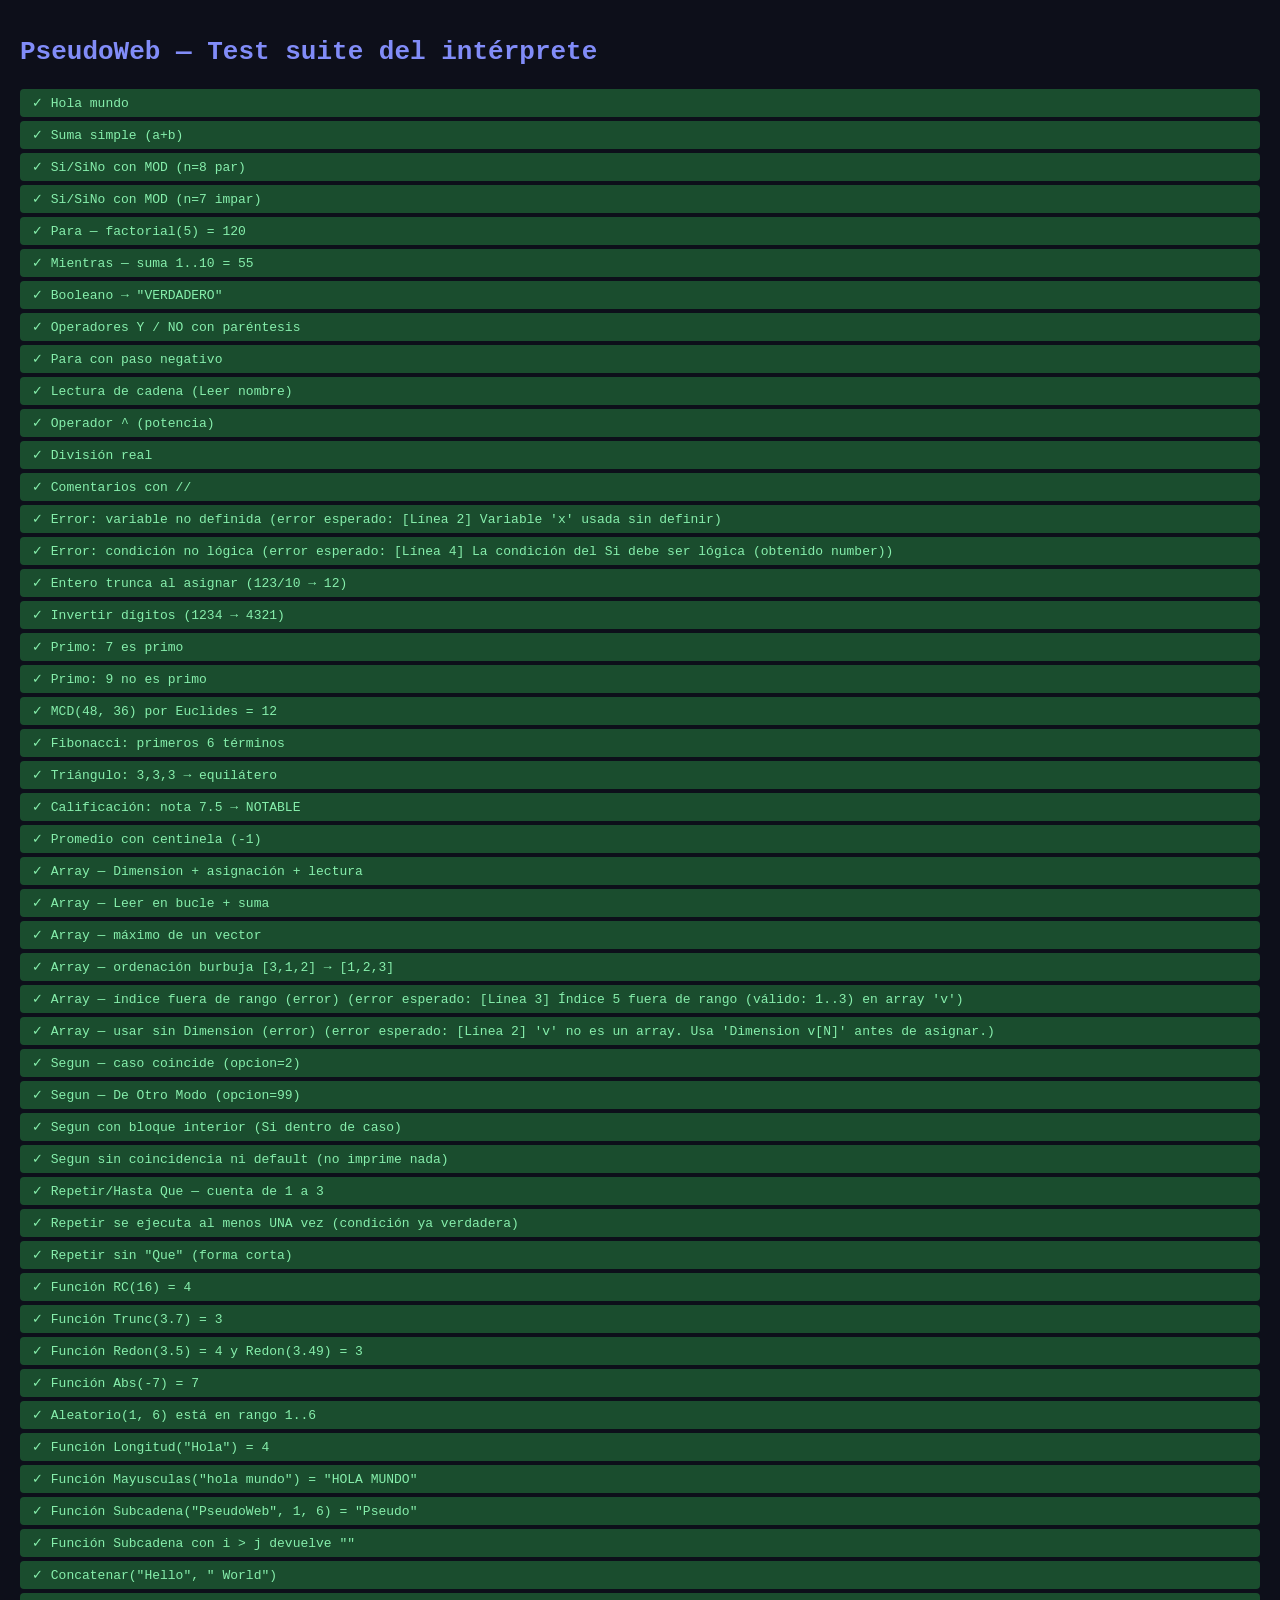
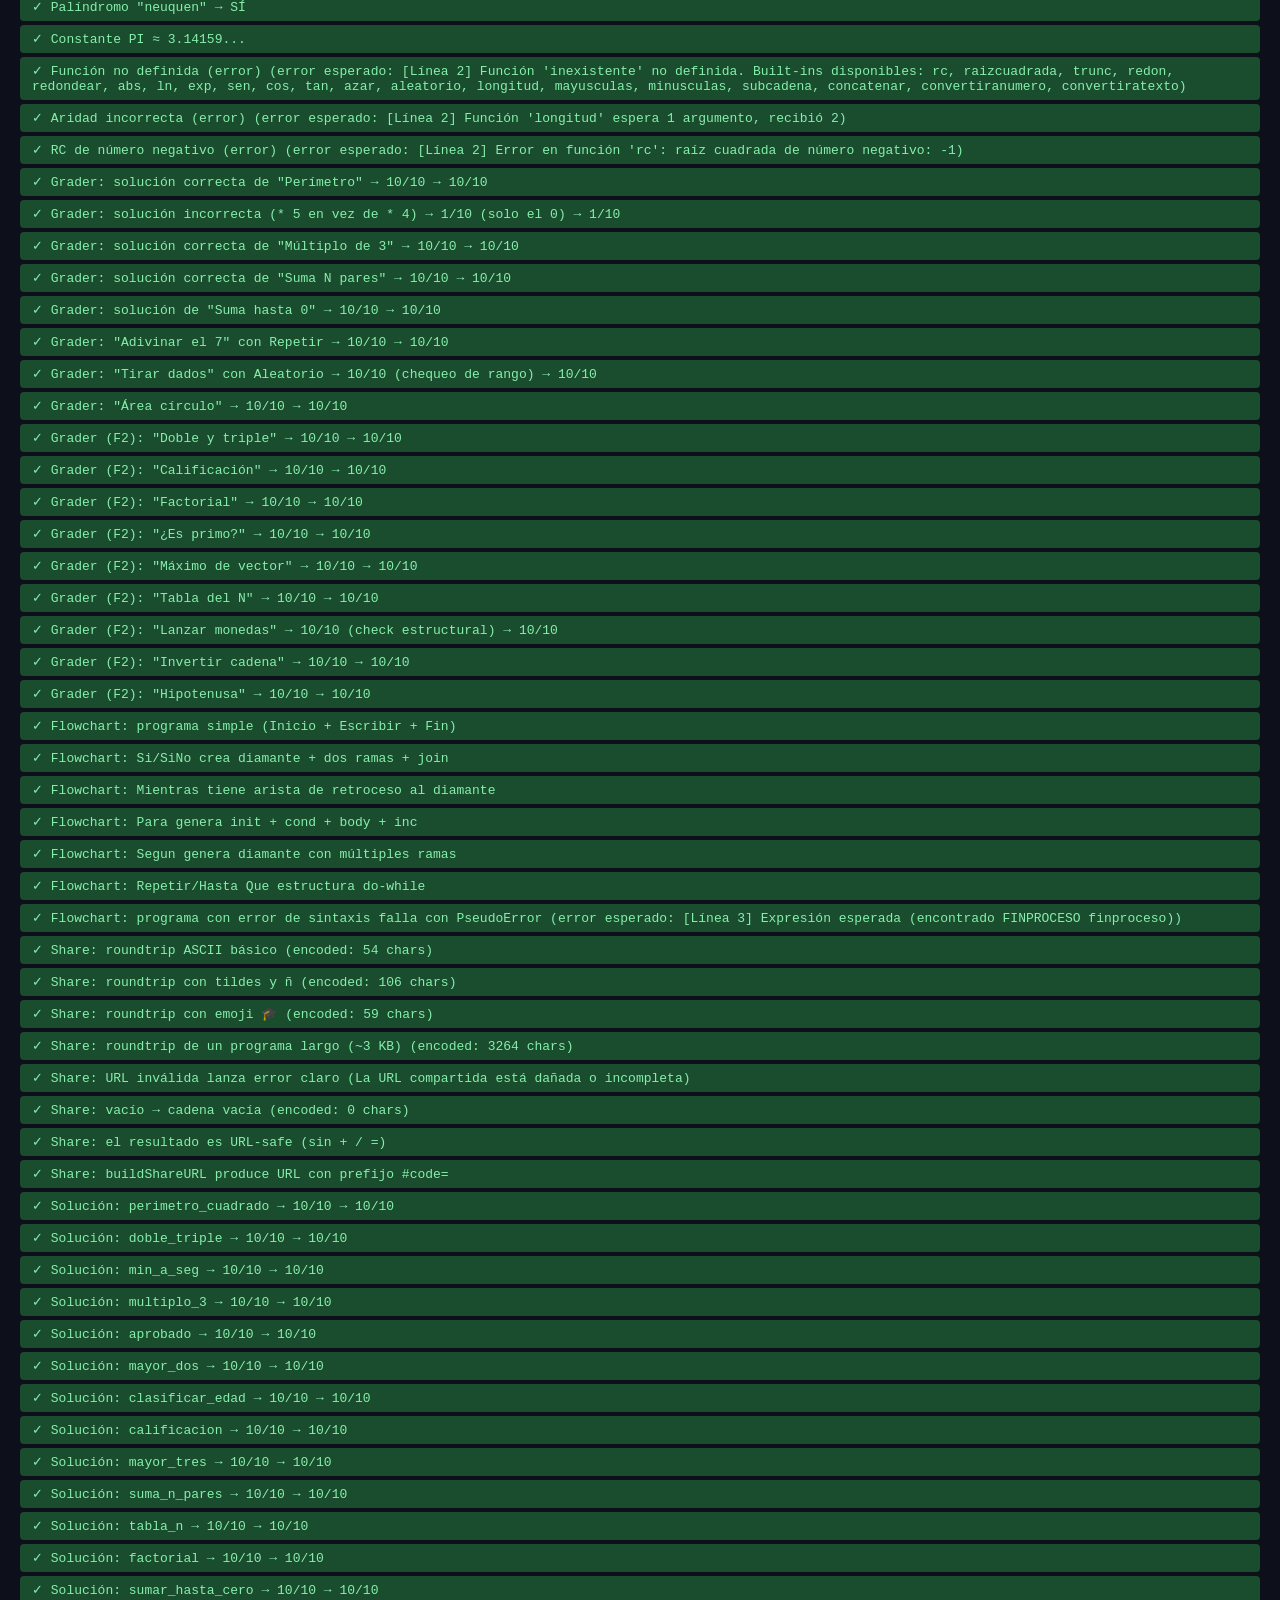
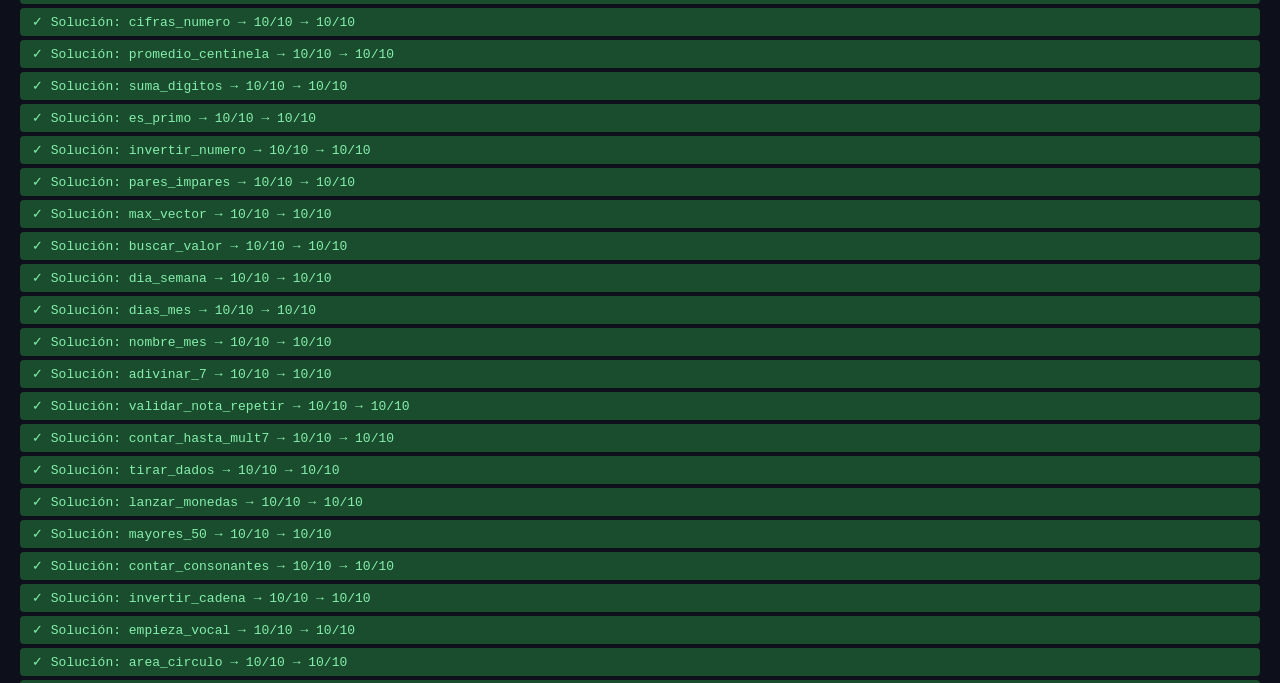
==== commit 1fd5f980: "Manual: Parte V con las 36 soluciones paso a paso Nueva sección al final del manual (~14 páginas) co" ====
--- a/test.html
+++ b/test.html
@@ -23,6 +23,7 @@
     <script src="flowchart.js"></script>
     <script src="share.js"></script>
     <script src="exercises.js"></script>
+    <script src="solutions.js"></script>
     <script>
         const TESTS = [
             { name: 'Hola mundo',
@@ -991,6 +992,17 @@
               baseUrl: 'http://localhost/pseudoweb/',
               expectStarts: 'http://localhost/pseudoweb/#code=' },
         ];
+
+        // ── Añade un test por cada solución de referencia (36) ───────────
+        for (const sol of (window.PseudoSolutions || [])) {
+            TESTS.push({
+                name: `Solución: ${sol.id} → 10/10`,
+                isGraderTest: true,
+                exerciseId: sol.id,
+                src: sol.codigo,
+                expectedScore: 10,
+            });
+        }
 
         function mockIO(inputs) {
             let idx = 0;
--- a/style.css
+++ b/style.css
@@ -153,6 +153,18 @@
 
 #editor:focus { background: #11131f; }
 
+/* ── Integración de CodeMirror 6 (sobrescribe lo necesario del tema) ───── */
+.cm-editor {
+    flex: 1;
+    overflow: hidden;
+    background: var(--bg);
+    height: 100%;
+}
+.cm-editor.cm-focused { outline: none; }
+.cm-scroller {
+    line-height: 1.55;
+}
+
 /* ── Output ────────────────────────────────────────────────────────────── */
 .output-wrap {
     flex: 1;
